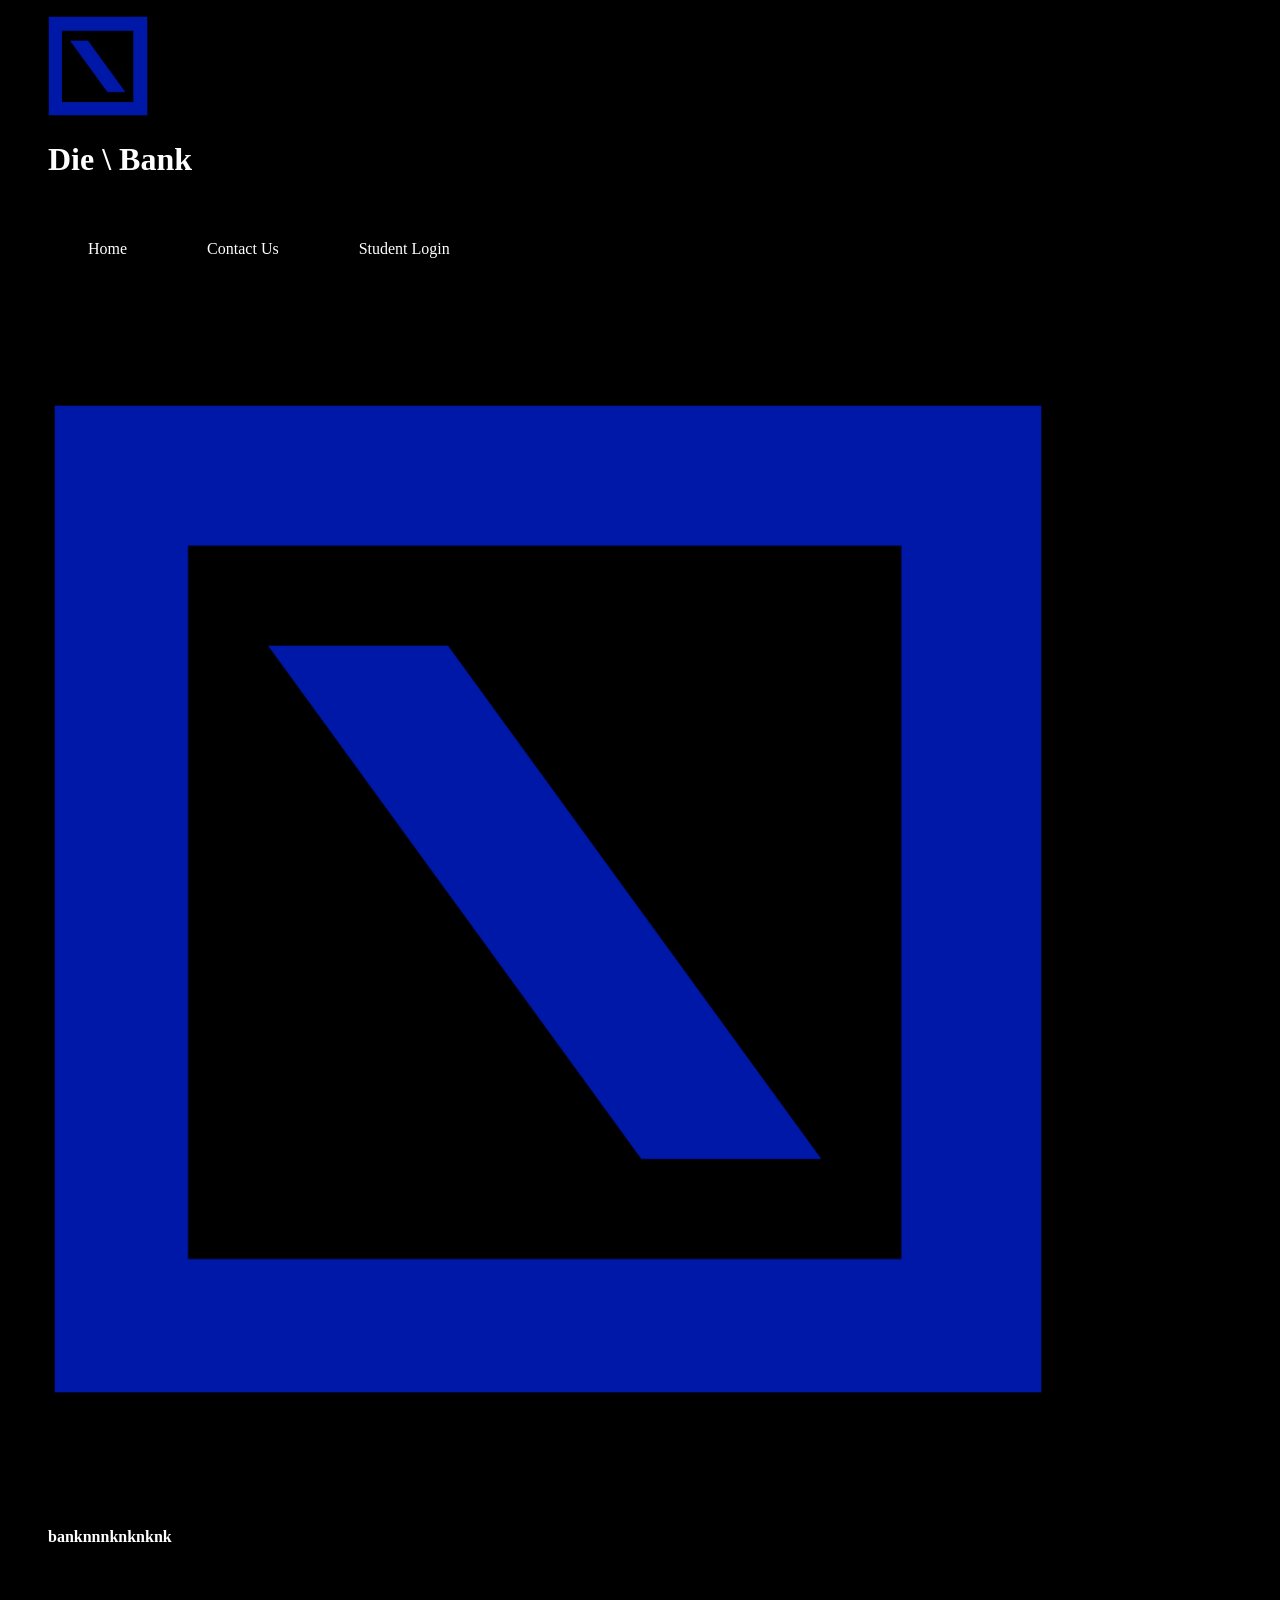
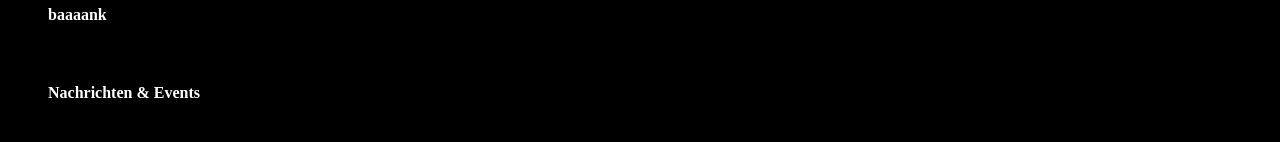
==== index.html @ 6e58a531 "Add files via upload" ====
<!DOCTYPE html>
<html>
<head>
<title>Academic Education V2</title>
<meta charset="utf-8">
<link href="style.css" rel="stylesheet" type="text/css" media="all">
</head>
<body>
    <div>
        
      <figure><a href="images.png"><img src="images.png" width="100px"></a>
        <h1><a>Die \ Bank</a></h1>
      </div>
<div>
  <div> 
    <nav>
      <ul>
        <li><a href="index.html">Home</a></li>
        <li><a href="kontakt.html">Contact Us</a></li>
        <li><a href="login.html">Student Login</a></li>
      </ul>
    </nav>
  </div>
</div>
<div>
        <figcaption>
          <h2>Nullamlacus dui ipsum</h2>
          <p>Attincidunt vel nam a maurisus lacinia consectetus magnisl sed ac morbi. Inmaurisus habitur pretium eu et ac vest penatibus id lacus parturpis.</p>
        </figcaption>
      </figure>
      <figure><a href="images.png"><img src="images.png" width="1000px"></a>
        <figcaption>
          <h2>Aliquatjusto quisque nam</h2>
          <p>Attincidunt vel nam a maurisus lacinia consectetus magnisl sed ac morbi. Inmaurisus habitur pretium eu et ac vest penatibus id lacus parturpis.</p>
        </figcaption>
      </figure>
      
        <b href="images.png">banknnnknknknk</b>
        <b href="images.png">baaaank</b>
        <b href="images.png">Nachrichten &amp; Events</b>
      
    </div>
  </div>
</div>
  </div>
</div>
</body>
</html>
---- style.css ----
li {
margin: 20px;
padding: 20px;
align-items:center;
}

ul{
    list-style: none;
    display: flex;
    align-items:center;
}

body{
    background-color: black;
    align-items:center;
}

li:hover{
    background-color: blue;
    align-items:center;
}

a{
    
text-decoration: none;
color: white;
align-items:center;
}

b{
    color: white;
    text-decoration: none;
    list-style: none;
    display: flex;
    align-items:center;
    
margin: 20px;
padding: 20px;
}
b:hover{
    
    background-color: blue;
    align-items:center;
}

h1{
    
text-decoration: none;
color: white;
align-items:center;
}

head{
    align-items:center;
}
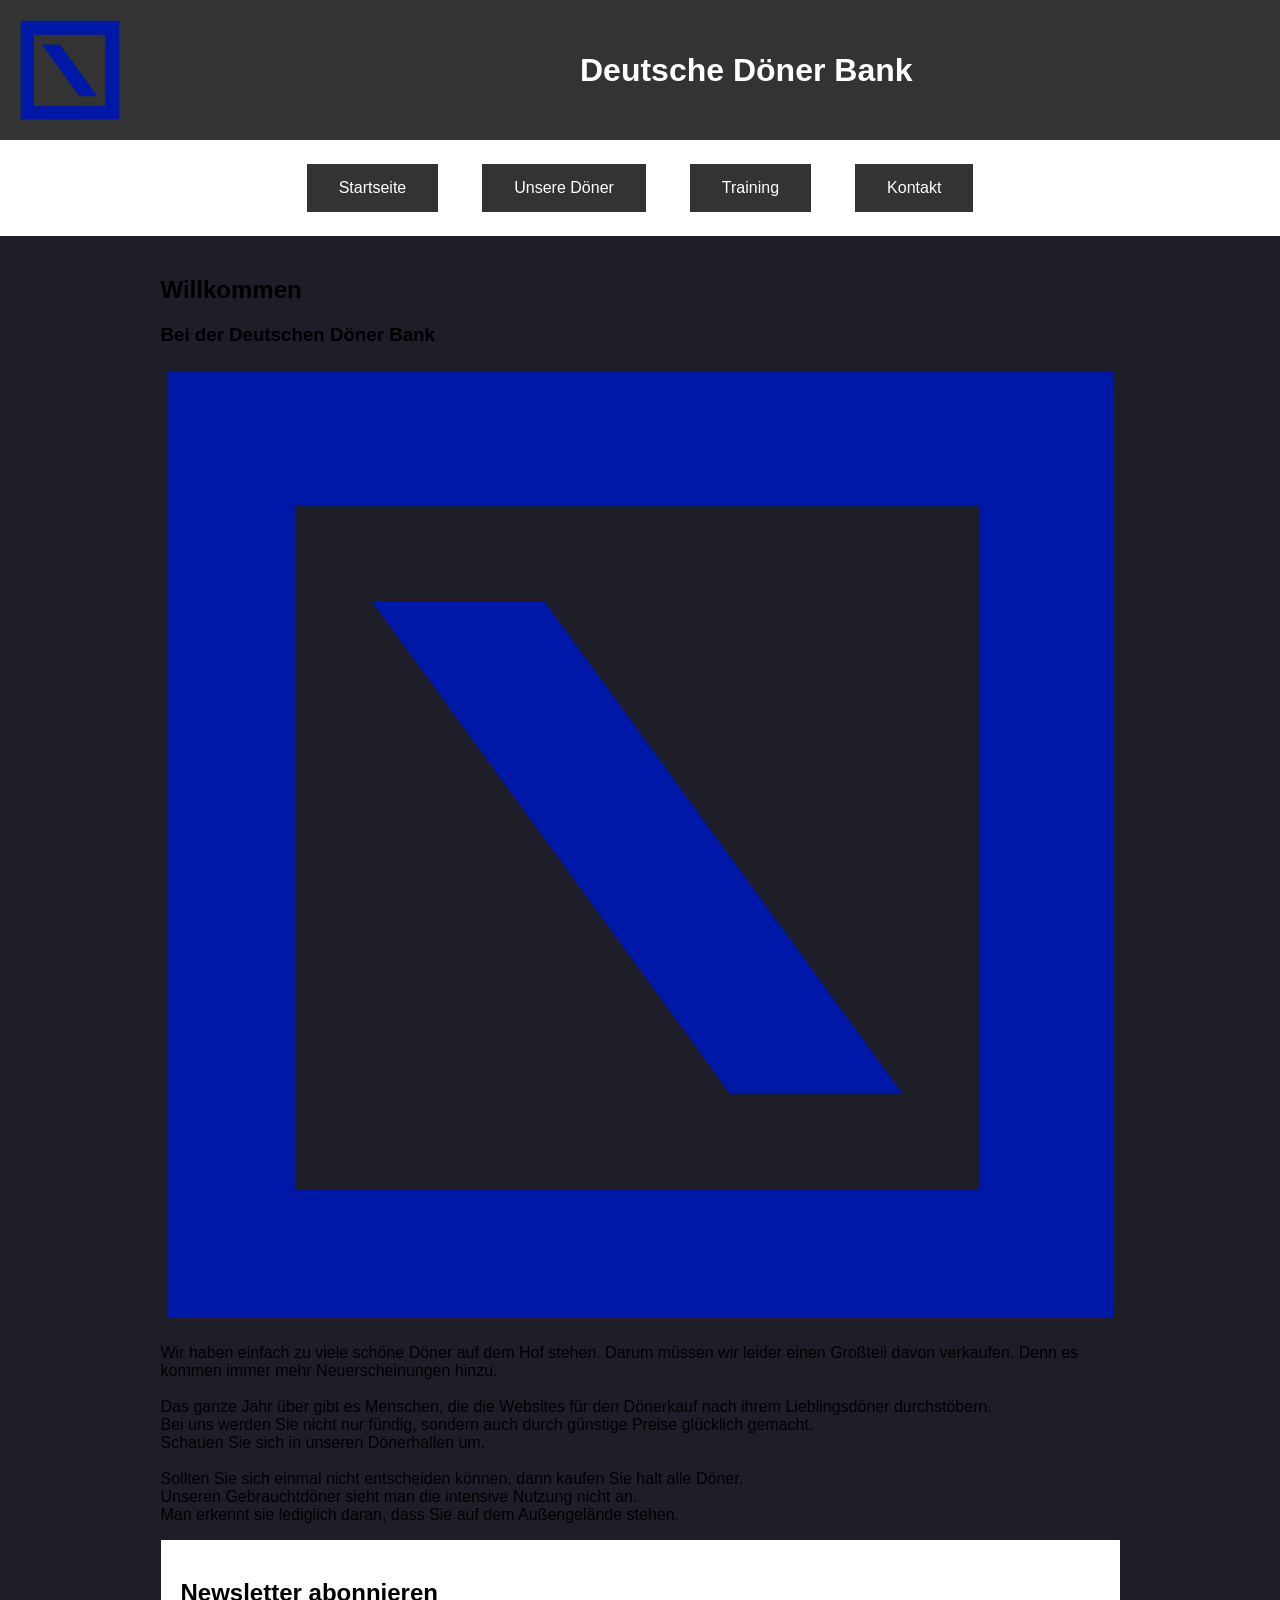
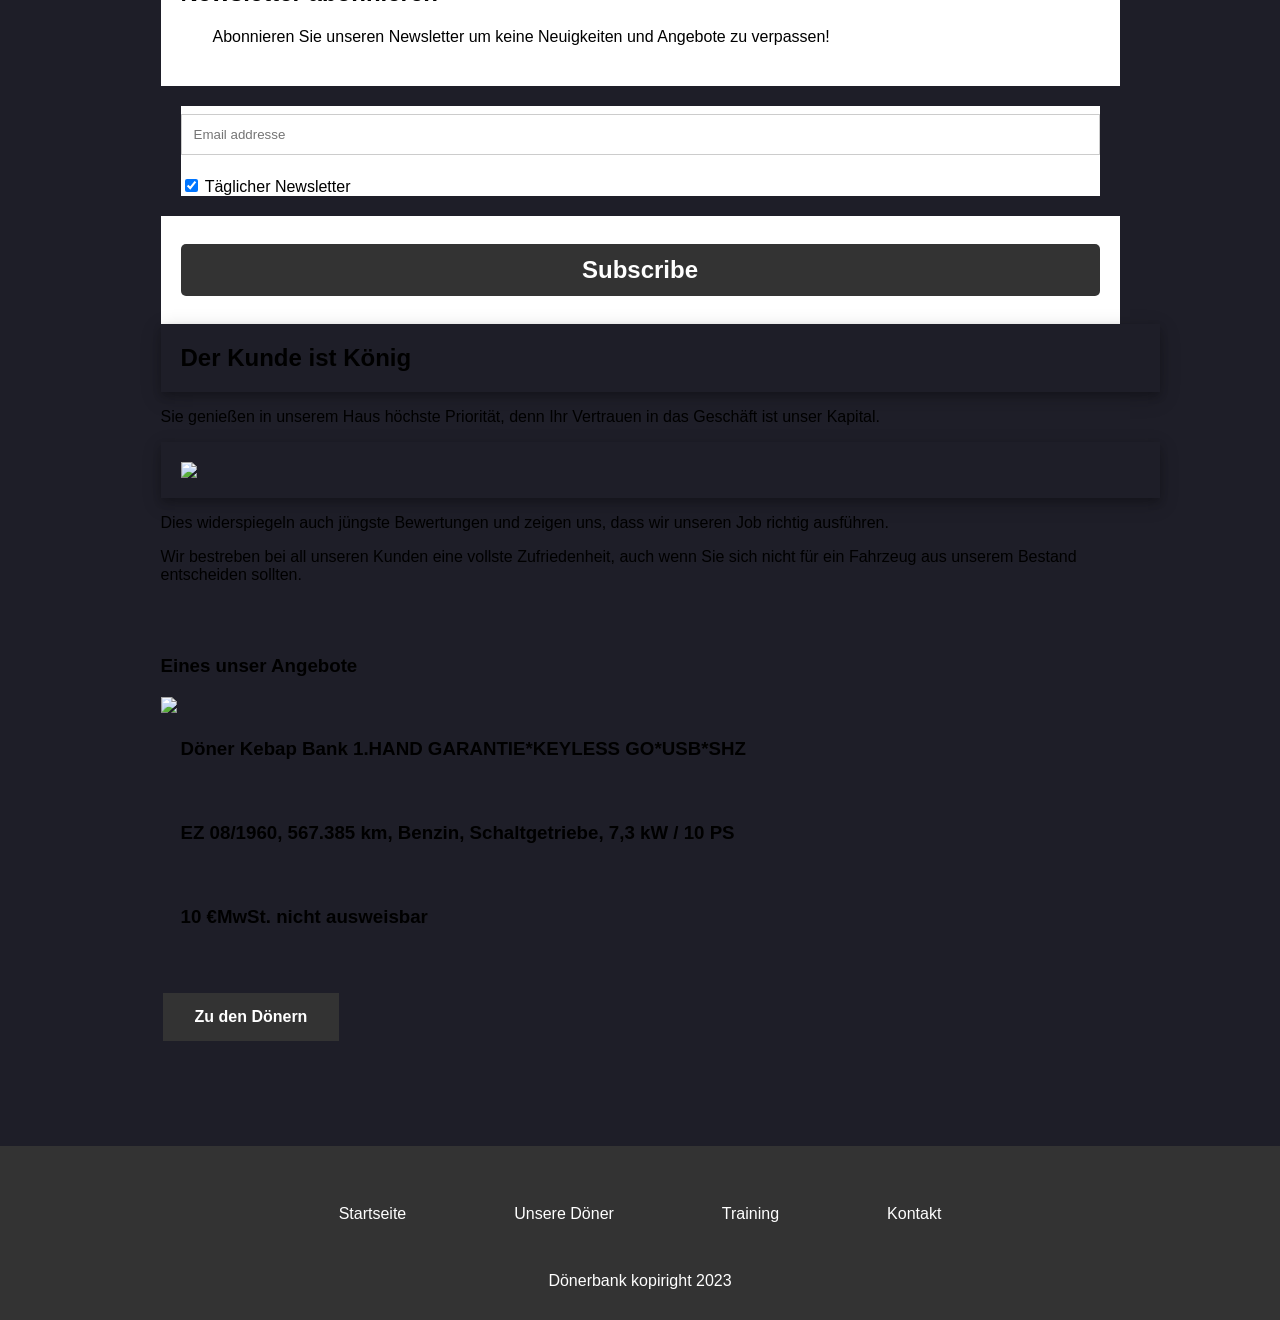
==== commit db06086c: "Add files via upload" ====
--- a/index.html
+++ b/index.html
@@ -1,48 +1,109 @@
 <!DOCTYPE html>
-<html>
+<html lang = "de">
 <head>
-<title>Academic Education V2</title>
-<meta charset="utf-8">
-<link href="style.css" rel="stylesheet" type="text/css" media="all">
+     <title align ="centre" >Dönerverkäufer</title>
+  <link rel="stylesheet" type="text/css" href="style.css">
 </head>
 <body>
-    <div>
-        
-      <figure><a href="images.png"><img src="images.png" width="100px"></a>
-        <h1><a>Die \ Bank</a></h1>
-      </div>
-<div>
-  <div> 
-    <nav>
-      <ul>
-        <li><a href="index.html">Home</a></li>
-        <li><a href="kontakt.html">Contact Us</a></li>
-        <li><a href="login.html">Student Login</a></li>
-      </ul>
-    </nav>
+<script src="https://cdn.jsdelivr.net/npm/darkmode-js@1.3.4/lib/darkmode-js.min.js"></script>
+<script>
+  new Darkmode().showWidget();
+</script>
+  <header>
+    <a href="index.html"><img src="images.png" alt="Bank"></a>
+<h1 class="title">Deutsche Döner Bank</h1>
+  </header>
+  <nav>
+    <ul>
+      <li><a href="index.html" class="button">Startseite</a></li>
+      <li><a href="angebote.html" class="button">Unsere Döner</a></li>
+      <li><a href="spiel.html" class="button">Training</a></li>
+      <li><a href="kontakt.html" class="button">Kontakt</a></li>
+    </ul>
+  </nav>
+  <main>
+    <section>
+      <h2>Willkommen</h2>
+      <article>
+        <h3>Bei der Deutschen Döner Bank</h3>
+        <img src="images.png" alt="Bild unserer Kunden" width="959px">
+        <p>Wir haben einfach zu viele schöne Döner auf dem Hof stehen. 
+Darum müssen wir leider einen Großteil davon verkaufen. Denn es kommen immer mehr Neuerscheinungen hinzu.<br><br>
+Das ganze Jahr über gibt es Menschen, die die Websites für den Dönerkauf nach ihrem Lieblingsdöner durchstöbern.<br> 
+Bei uns werden Sie nicht nur fündig, sondern auch durch günstige Preise glücklich gemacht. <br>
+Schauen Sie sich in unseren Dönerhallen um. <br><br>
+Sollten Sie sich einmal nicht entscheiden können, dann kaufen Sie halt alle Döner.<br>
+
+Unseren Gebrauchtdöner sieht man die intensive Nutzung nicht an.  <br>
+Man erkennt sie lediglich daran, dass Sie auf dem Außengelände stehen.<br></p>
+      </article>
+	  <div class="a">
+<div class="container">
+    <h2>Newsletter abonnieren</h2>
+    <centre><p>⠀Abonnieren Sie unseren Newsletter um keine Neuigkeiten und Angebote zu verpassen!</p></centre>
   </div>
+
+  <div class="e" style="background-color:white">
+    <input type="text" placeholder="Email addresse" name="mail" required>
+    <label>
+      <input type="checkbox" checked="checked" name="subscribe"> Täglicher Newsletter
+    </label>
+  </div>
+
+  <div class="container">
+    <input type="submit" value="Subscribe">
+  </div>
+</form>
 </div>
-<div>
-        <figcaption>
-          <h2>Nullamlacus dui ipsum</h2>
-          <p>Attincidunt vel nam a maurisus lacinia consectetus magnisl sed ac morbi. Inmaurisus habitur pretium eu et ac vest penatibus id lacus parturpis.</p>
-        </figcaption>
-      </figure>
-      <figure><a href="images.png"><img src="images.png" width="1000px"></a>
-        <figcaption>
-          <h2>Aliquatjusto quisque nam</h2>
-          <p>Attincidunt vel nam a maurisus lacinia consectetus magnisl sed ac morbi. Inmaurisus habitur pretium eu et ac vest penatibus id lacus parturpis.</p>
-        </figcaption>
-      </figure>
-      
-        <b href="images.png">banknnnknknknk</b>
-        <b href="images.png">baaaank</b>
-        <b href="images.png">Nachrichten &amp; Events</b>
-      
-    </div>
-  </div>
+      <article>
+<h2 class="center">Der Kunde ist König</h2>
+<p>Sie genießen in unserem Haus höchste Priorität, denn Ihr Vertrauen in das Geschäft ist unser Kapital.</p>
+<div class="center">
+  <img class="mySlides" src="https://lebensmittelpraxis.de/images/2017_bilder/ausgabe_19/LP_2017_19_224.jpg" style="width:100%">
+  <img class="mySlides" src="https://www.velopa.de/media/21550/velopa-straatmeubilair-buitenbanken-bn-l-bank-hout.png" style="width:100%">
+  <img class="mySlides" src="https://www.financescout24.de/media/2026/autokauf-tipps-152527760.jpg" style="width:100%">
+  <img class="mySlides" src="https://www.donerbank.de/images/pictures/streetview_3.JPG" style="width:100%">
 </div>
-  </div>
-</div>
-</body>
-</html>+<p>Dies widerspiegeln auch jüngste Bewertungen und zeigen uns, dass wir unseren Job richtig ausführen.
+</p>
+<p>Wir bestreben bei all unseren Kunden eine vollste Zufriedenheit, auch wenn Sie sich nicht für ein Fahrzeug aus unserem Bestand entscheiden sollten.</p>
+<br>
+<br>
+<h1>Eines unser Angebote<h1>
+<a href=“angebote.html“><img class="link" src="https://cdn.imago-images.de/bild/st/0059443561/m.jpg" width="959px"></a>
+<div class="dmNewParagraph" data-element-type="paragraph" data-version="5" id="1939792370"><p><span style="display: initial; font-weight: bold;">Döner Kebap Bank 1.HAND GARANTIE*KEYLESS GO*USB*SHZ</span></p><p><span style="display: initial;"><br></span></p><p><span style="font-weight: bold; display: initial;">EZ 08/1960, 567.385 km, Benzin, Schaltgetriebe, 7,3 kW / 10 PS</span></p><p><span style="display: initial;"><br></span></p><p><span style="font-weight: bold; display: initial;">10 €</span><span class="" style="display: initial;"> <span style="display: initial;">MwSt. nicht ausweisbar</span></span></p></div> 
+</div> 
+<br>
+                <p><a href="Angebote.html" class="foot">Zu den Dönern</a></p>
+<br>
+<br>
+<script>
+ var slideIndex = 0;
+carousel();
+
+function carousel() {
+    var i;
+    var x = document.getElementsByClassName("mySlides");
+    for (i = 0; i < x.length; i++) {
+      x[i].style.display = "none";
+    }
+    slideIndex++;
+    if (slideIndex > x.length) {slideIndex = 1}
+    x[slideIndex-1].style.display = "block";
+    setTimeout(carousel, 2000); // Change image every 2 seconds
+}
+ </script></article>
+    </section>
+        </main>
+        <footer>
+            <div class="ul">
+                <p><a href="index.html" class="foot">Startseite</a></p>
+                <p><a href="Angebote.html" class="foot">Unsere Döner</a></p>
+                <p><a href="spiel.html" class="foot">Training</a></p>
+                <p><a href="kontakt.html" class="foot">Kontakt</a></p>
+            </div>
+            <div class="copyright">Dönerbank kopiright 2023</div>
+        </footer>
+  </body>
+</html>
+
--- a/style.css
+++ b/style.css
@@ -1,55 +1,230 @@
-li {
-margin: 20px;
-padding: 20px;
-align-items:center;
+body {
+    font-family: Arial, sans-serif;
+    margin: 0;
+    padding: 0;
+  }
+  header img {
+    height: 100px;
+    display: flex;
+  }
+  header img:hover {
+  opacity: 0.6;
+  }
+  
+  header {
+    display: flex;
+    align-items: center;
+    background-color: #333;
+    color: #fff;
+    padding: 20px;
+    text-align: center;
+  }
+  
+  .title {
+  margin-left: 460px; margin-right: auto;
+  }
+  
+  .button {
+    background-color: #333;
+    border: none;
+    color: white;
+    padding: 15px 32px;
+    text-align: center;
+    text-decoration: none;
+    display: inline-block;
+    font-size: 16px;
+    margin: 4px 2px;
+    cursor: pointer;
+  }
+  
+  .button:hover{
+  opacity: 0.5;
+  }
+  
+  nav {
+    background-color: #fff;
+    display: flex;
+    justify-content: center;
+    padding: 0;
+  }
+  
+  nav ul {
+    list-style: none;
+    margin: 0px;
+    padding: 0px;
+    display: flex;
+  }
+  
+  nav li {
+    margin: 20px;
+  }
+  
+  main {
+  justify-content: center;
+    max-width: 500px;
+  margin-left: auto; margin-right: auto;
+    display: flex;
+  }
+  
+  section {
+    margin: 20px 0;
+  }
+  
+  section ul {
+    list-style: none;
+    margin: 0;
+    padding: 0;
+  }
+  
+  section li {
+    display: flex;
+    align-items: center;
+  
+  }
+  form {
+    border: 3px solid #fff;
+    font-family: Arial;
+    color:#000;
+  }
+  
+  .container {
+    padding: 20px;
+    background-color: #fff;
+      color:#000;
+  }
+  .e {
+  margin: 20px;
+    padding: 0px;
+    background-color: #fff;
+      color:#000;
+  }
+  
+  input[type=text], input[type=submit] {
+    width: 100%;
+    padding: 12px;
+    margin: 8px 0;
+   display: inline-block;
+   border: 1px solid #ccc;
+   box-sizing: border-box;
+  }
+  
+  input[type=checkbox] {
+   margin-top: 16px;
+  }
+  
+  input[type=submit] {
+    background-color: #333;
+    color: white;
+    border: none;
+  }
+  
+  input[type=submit]:hover {
+    opacity: 0.8;
+  }
+  section li img {
+    height: 200px;
+    margin-right: 20px;
+  }
+  article p {
+    display: flex;
+    align-items: center;
+  }
+  
+  footer {
+  background-color: #333;
+  margin: auto;
+  padding: 20px;
+  }
+  .ul {
+  display: flex;
+    justify-content: center;
+  padding: 0;
+  }
+  div p {
+  margin: 20px;
+  }
+  .foot {
+    background-color: #333;
+    border: none;
+    color: white;
+    padding: 15px 32px;
+    text-align: center;
+    text-decoration: none;
+    display: inline-block;
+    font-size: 16px;
+    margin: 4px 2px;
+    cursor: pointer;
+  }
+  .foot:hover{
+  opacity: .9;
+  }
+  .copyright{
+  padding: 10px;
+  display: flex;
+    justify-content: center;
+  color: white;
+  }
+  @import url(https://fonts.googleapis.com/css?family=Montserrat:400,700);
+  
+  body { background:rgb(30,30,40); }
+  form { max-width:420px; margin:50px auto; }
+  
+  .feedback-input {
+    color:white;
+    font-family: Helvetica, Arial, sans-serif;
+    font-weight:500;
+    font-size: 18px;
+    border-radius: 5px;
+    line-height: 22px;
+    background-color: transparent;
+    border:2px solid #CC6666;
+    transition: all 0.3s;
+    padding: 13px;
+    margin-bottom: 15px;
+    width:100%;
+    box-sizing: border-box;
+    outline:0;
+  }
+  
+  .feedback-input:focus { border:2px solid #CC4949; }
+  
+  textarea {
+    height: 150px;
+    line-height: 150%;
+    resize:vertical;
+  }
+  
+  [type="submit"] {
+    font-family: 'Montserrat', Arial, Helvetica, sans-serif;
+    width: 100%;
+    background:#CC6666;
+    border-radius:5px;
+    border:0;
+    cursor:pointer;
+    color:white;
+    font-size:24px;
+    padding-top:10px;
+    padding-bottom:10px;
+    transition: all 0.3s;
+    margin-top:-4px;
+    font-weight:700;
+  }
+  [type="submit"]:hover { background:#CC4949; }
+
+
+
+.center {
+    margin: auto;
+    width: 100%;
+    display: flex;
+    padding: 20px;
+    box-shadow: 0 4px 8px 0 rgba(0, 0, 0, 0.2), 0 6px 20px 0 rgba(0, 0, 0, 0.19);
 }
 
-ul{
-    list-style: none;
-    display: flex;
-    align-items:center;
+.hideform {
+    display: none;
 }
 
-body{
-    background-color: black;
-    align-items:center;
-}
-
-li:hover{
-    background-color: blue;
-    align-items:center;
-}
-
-a{
-    
-text-decoration: none;
-color: white;
-align-items:center;
-}
-
-b{
-    color: white;
-    text-decoration: none;
-    list-style: none;
-    display: flex;
-    align-items:center;
-    
-margin: 20px;
-padding: 20px;
-}
-b:hover{
-    
-    background-color: blue;
-    align-items:center;
-}
-
-h1{
-    
-text-decoration: none;
-color: white;
-align-items:center;
-}
-
-head{
-    align-items:center;
+iframe{
+align-items: centre;
 }
